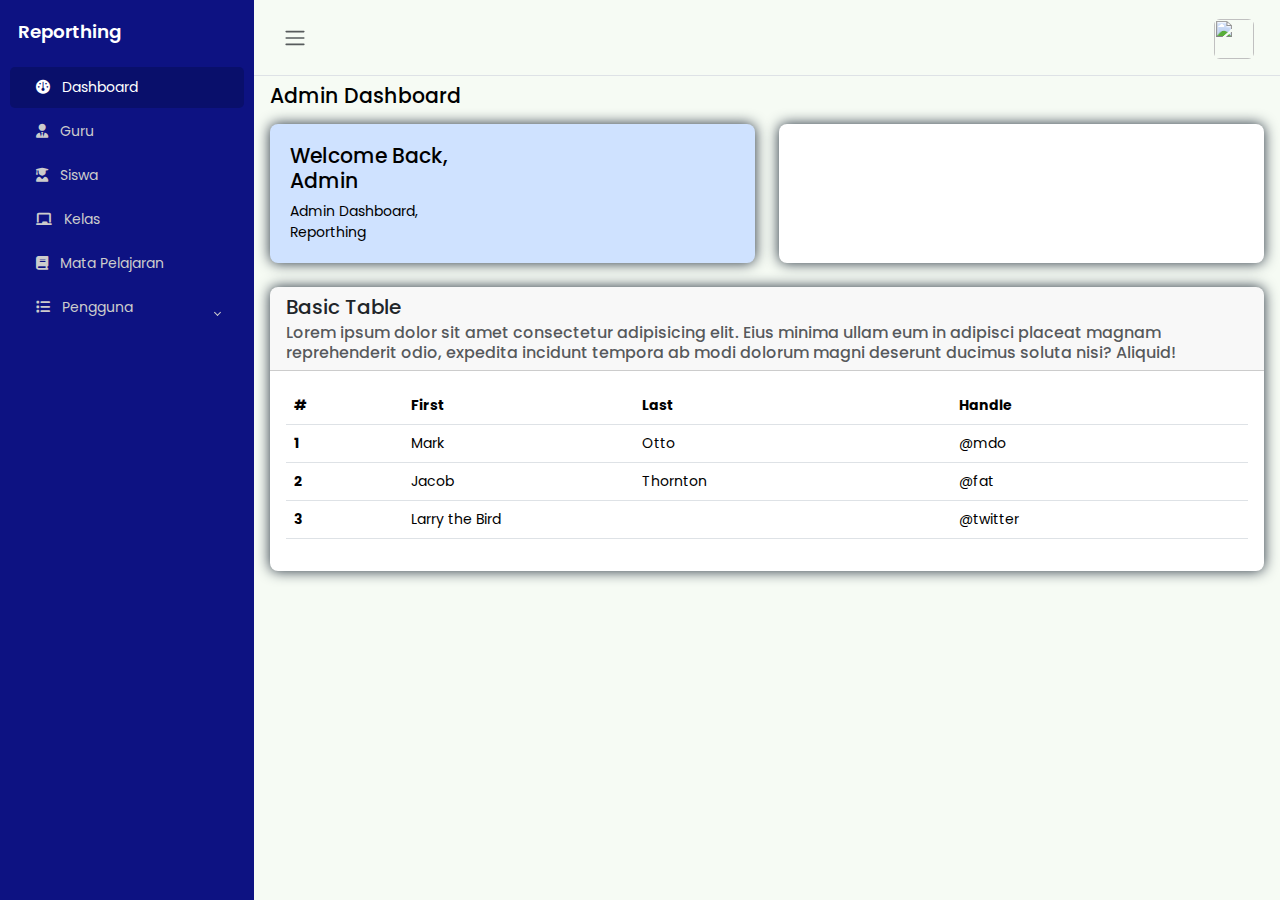
==== index.html @ 14fc1be5 "ganti desain, db, asset" ====
<!DOCTYPE html>
<html lang="en" data-bs-theme="light">

<head>
    <meta charset="UTF-8" />
    <meta http-equiv="X-UA-Compatible" content="IE=edge" />
    <meta name="viewport" content="width=device-width, initial-scale=1.0" />
    <title>GACOR KANG</title>
    <!-- Bootstrap -->
    <link href="../../asset/css/bootstrap.min.css" rel="stylesheet">
    <script src="../../asset/js/bootstrap.bundle.min.js"></script>
    <!-- Font Awesome -->
    <link rel="stylesheet" href="../../asset/fontawesome/css/all.min.css">   
    <title>Reporthing</title>
    <!-- <link rel="stylesheet" href="https://cdn.jsdelivr.net/npm/bootstrap@5.3.0-alpha2/dist/css/bootstrap.min.css" /> -->
    <!-- <script src="https://kit.fontawesome.com/ae360af17e.js" crossorigin="anonymous"></script> -->
    <link rel="stylesheet" href="../../asset/css/style.css" />
</head>

<body>
    <!-- ======== Main wrapper for dashboard =========== -->

    <div class="wrapper">
        <!-- =========== Sidebar for admin dashboard =========== -->

        <aside id="sidebar">
            <!-- ======== Content For Sidebar ========-->
            <div class="h-100">
                <div class="sidebar-logo">
                    <a href="#">Reporthing</a>
                </div>
                <ul class="sidebar-nav">
                    <li class="sidebar-item">
                        <a href="index.html" class="sidebar-link active">
                            <i class="fa-solid fa-gauge pe-2"></i>
                            Dashboard
                        </a>
                    </li>
                    <li class="sidebar-item">
                        <a href="php/guru/indexguru.php" class="sidebar-link">
                            <i class="fa-solid fa-user-tie pe-2"></i>
                            Guru
                        </a>
                    </li>
                    <li class="sidebar-item">
                        <a href="php/siswa/indexsiswa.php" class="sidebar-link">
                            <i class="fa-solid fa-user-graduate pe-2"></i>
                            Siswa
                        </a>
                    </li>
                    <li class="sidebar-item">
                        <a href="php/kelas/indexkelas.php" class="sidebar-link">
                            <i class="fa-solid fa-chalkboard pe-2"></i>
                            Kelas
                        </a>
                    </li>
                    <li class="sidebar-item">
                        <a href="php/mapel/indexmapel.php" class="sidebar-link">
                            <i class="fa-solid fa-book pe-2"></i>
                            Mata Pelajaran
                        </a>
                    </li>
                    <li class="sidebar-item">
                        <a href="#" class="sidebar-link collapsed" data-bs-target="#pages" data-bs-toggle="collapse"
                            aria-expanded="false">
                            <i class="fa-solid fa-list pe-2"></i>
                            Pengguna
                        </a>
                        <ul id="pages" class="sidebar-dropdown list-unstyled collapse" data-bs-parent="#sidebar">
                            <li class="sidebar-item">
                                <a href="php/pengguna/indexpenggunaguru.php" class="sidebar-link">
                                    <i class="fa-regular fa-circle pe-2"></i> Guru</a>
                            </li>
                            <li class="sidebar-item">
                                <a href="#" class="sidebar-link">
                                    <i class="fa-regular fa-circle pe-2"></i> Siswa</a>
                            </li>
                        </ul>
                    </li>
                </ul>
                <!-- ======= Navigation links for sidebar ======== -->
                <ul class="sidebar-nav"></ul>
            </div>
        </aside>
        <!-- ========= Main section of dashboard ======= -->
        <div class="main">
            <!-- ========= Main navbar section of dashboard ======= -->
            <nav class="navbar navbar-expand px-3 border-bottom">
                <button class="btn" id="sidebar-toggle" type="button">
                    <span class="navbar-toggler-icon"></span>
                </button>
                <div class="navbar-collapse navbar">
                    <ul class="navbar-nav">
                        <li class="nav-item dropdown">
                            <a href="#" data-bs-toggle="dropdown" class="nav-icon pe-md-0">
                                <img src="image/profile.jpg" class="avatar img-fluid rounded" alt="" />
                            </a>
                            <div class="dropdown-menu dropdown-menu-end">
                                <a href="#" class="dropdown-item">Profile</a>
                                <a href="#" class="dropdown-item">Setting</a>
                                <a href="#" class="dropdown-item">Logout</a>
                            </div>
                        </li>
                    </ul>
                </div>
            </nav>
            <!-- ========= Main content section of dashboard ======= -->
            <main class="content px-3 py-2">
                <div class="content-fluid">
                    <div class="mb-3">
                        <h4>Admin Dashboard</h4>
                    </div>
                    <div class="row">
                        <div class="col-12 col-md-6 d-flex">
                            <div class="card flex-fill border-0 illustration">
                                <div class="card-body p-0 d-flex flex-fill">
                                    <div class="row g-0 w-100">
                                        <div class="col-6">
                                            <div class="p-3 m-1">
                                                <h4>Welcome Back, Admin</h4>
                                                <p class="mb-0">Admin Dashboard, Reporthing</p>
                                            </div>
                                        </div>
                                        <div class="col-6 align-self-end text-end">
                                            <img src="image/customer-support.jpg" class="img-fluid illustration-img"
                                                alt="" />
                                        </div>
                                    </div>
                                </div>
                            </div>
                        </div>
                        <div class="col-12 col-md-6 d-flex">
                            <div class="card flex-fill border-0">
                                <div class="card-body py-4">
                                    <div class="d-flex align-items-start">
                                        <div class="flex-grow-1">
                                            <h4 class="mb-2"></h4>
                                        </div>
                                    </div>
                                </div>
                            </div>
                        </div>
                    </div>
                    <!-- Table Element -->
                    <div class="card border-0">
                        <div class="card-header">
                            <h5 class="card-tittle">Basic Table</h5>
                            <h6 class="card-subtitle text-muted">
                                Lorem ipsum dolor sit amet consectetur adipisicing elit. Eius
                                minima ullam eum in adipisci placeat magnam reprehenderit
                                odio, expedita incidunt tempora ab modi dolorum magni deserunt
                                ducimus soluta nisi? Aliquid!
                            </h6>
                        </div>
                        <div class="card-body">
                            <table class="table">
                                <thead>
                                    <tr>
                                        <th scope="col">#</th>
                                        <th scope="col">First</th>
                                        <th scope="col">Last</th>
                                        <th scope="col">Handle</th>
                                    </tr>
                                </thead>
                                <tbody>
                                    <tr>
                                        <th scope="row">1</th>
                                        <td>Mark</td>
                                        <td>Otto</td>
                                        <td>@mdo</td>
                                    </tr>
                                    <tr>
                                        <th scope="row">2</th>
                                        <td>Jacob</td>
                                        <td>Thornton</td>
                                        <td>@fat</td>
                                    </tr>
                                    <tr>
                                        <th scope="row">3</th>
                                        <td colspan="2">Larry the Bird</td>
                                        <td>@twitter</td>
                                    </tr>
                                </tbody>
                            </table>
                        </div>
                    </div>
                </div>
            </main>

            <!-- ========= light and dark mode toggle button ======= -->

            <!-- <a href="#" class="theme-toggle">
                <i class="fa-regular fa-moon"></i>
                <i class="fa-regular fa-sun"></i>
            </a> -->

            <!-- ========= footer section of dashboard ======= -->

            <!-- <footer class="footer">
                <div class="container-fluid">
                    <div class="row text-muted">
                        <div class="col-6 text-start">
                            <p class="mb-0">
                                <a href="#" class="text-muted">
                                    <strong>Reporthing</strong>
                                </a>
                            </p>
                        </div>
                    </div>
                </div>
            </footer> -->
        </div>
    </div>
    <script src="https://cdn.jsdelivr.net/npm/bootstrap@5.3.0-alpha2/dist/js/bootstrap.bundle.min.js"></script>
    <script src="asset/js/script.js"></script>
</body>

</html>
---- asset/css/style.css ----
@import url('https://fonts.googleapis.com/css2?family=Poppins&display=swap');

*,
::after,
::before {
    box-sizing: border-box;
}

body {
    font-family: 'Poppins', sans-serif;
    font-size: 0.875rem;
    opacity: 1;
    overflow-y: scroll;
    margin: 0;
}

a {
    cursor: pointer;
    text-decoration: none;
    font-family: 'Poppins', sans-serif;
}

li {
    list-style: none;
    padding-left: 10px;
    padding-right: 10px;
    margin-top: 3px;
}

h4 {
    font-family: 'Poppins', sans-serif;
    font-size: 1.275rem;
    color: var(--bs-emphasis-color);
}

/* Layout for admin dashboard skeleton */

.wrapper {
    align-items: stretch;
    display: flex;
    width: 100%;
}

#sidebar{
    max-width: 254px;
    min-width: 254px;
    background: #0D1282;
    transition: all 0.35s ease-in-out;
}

.main{
    display: flex;
    flex-direction: column;
    min-height: 100vh;
    min-width: 0;
    overflow: hidden;
    transition: all 0.35s ease-in-out;
    width: 100%;
    background: #F6FBF4;
}

/* Sidebar Elements Style */

.sidebar-logo{
    padding: 1.15rem;
}

.sidebar-logo a{
    color: #FFFFFF;
    font-size: 1.15rem;
    font-weight: 600;
}

.sidebar-nav{
    flex-grow: 1;
    list-style: none;
    margin-bottom: 0;
    padding-left: 0;
    margin-left: 0;
}

.sidebar-heade{
    color: #e9ecef;
    font-size: 75rem;
    padding: 1.5rem 1.5rem .375rem;
}

a.sidebar-link{
    padding: .625rem 1.625rem;
    color: #cccccc;
    position: relative;
    display: block;
    font-size: 0.875rem;
}

.sidebar-link[data-bs-toggle="collapse"]::after {
    border: solid;
    border-width: 0 .075rem .075rem 0;
    content: "";
    display: inline-block;
    padding: 2px;
    position: absolute;
    right: 1.5rem;
    top: 1.4rem;
    transform: rotate(-135deg);
    transition: all .2s ease-out;
}

.sidebar-link[data-bs-toggle="collapse"].collapsed::after {
    transform: rotate(45deg);
    transition: all .2s ease-out;
}

.sidebar-link:hover {
    background-color: #090F6B; /* Warna biru saat dihover */
    color: #FFFFFF; /* Warna teks putih saat dihover */
    border-radius: 5px;
}


.sidebar-link.active {
    background-color: #090F6B; /* Warna biru saat aktif */
    color: #FFFFFF; /* Warna teks putih saat aktif */
    border-radius: 5px;
}


.avatar {
    height: 40px;
    width: 40px;
}

.navbar-expand .navbar-nav{
    margin-left: auto;
}

.content {
    flex: 1;
    max-width: 100vw;
    width: 100vw;
}

@media (min-width:768px) {
    .content {
        max-width: auto;
        width: auto;
    }
}

.card {
    box-shadow: 0 0 .875rem 0 rgba(34, 46, 60, 05);
    margin-bottom: 24px;
    border-radius: 8px;
}

.illustration{
    background-color: var(--bs-primary-bg-subtle);
    color: var(--bs-emphasis-color);
    border-radius: 8px;
}

.illustration-img{
    max-width: 150px;
    width: 100%;
}

/* Sidebar Toggle */

#sidebar.collapsed {
    margin-left: -264px;
}

/* Footer and Nav */

@media (max-width:767.98px) {}

/* Theme Toggler */

.theme-toggle {
    position: fixed;
    top: 50%;
    transform: translateY(-65%);
    text-align: center;
    z-index: 10;
    right: 0;
    left: auto;
    border: none;
    background-color: var(--bs-body-color);
}

html[data-bs-theme="dark"] .theme-toggle .fa-sun,
html[data-bs-theme="light"] .theme-toggle .fa-moon {
    cursor: pointer;
    padding: 10px;
    display: block;
    font-size: 1.25rem;
    color: #FFF;
}

html[data-bs-theme="dark"] .theme-toggle .fa-moon {
    display: none;
}

html[data-bs-theme="light"] .theme-toggle .fa-sun {
    display: none;
}
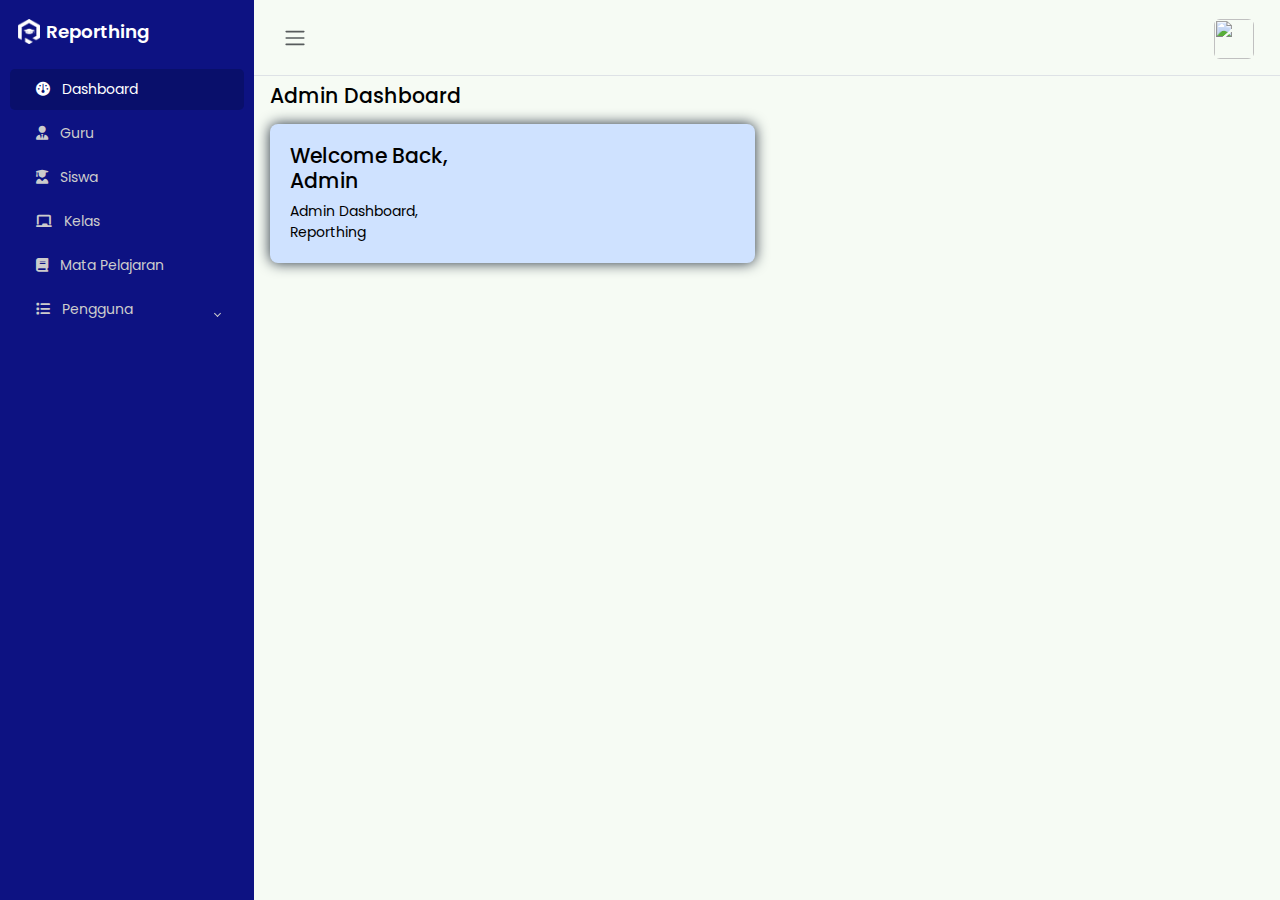
==== commit d31bfe64: "Add Login" ====
--- a/index.html
+++ b/index.html
@@ -7,14 +7,14 @@
     <meta name="viewport" content="width=device-width, initial-scale=1.0" />
     <title>GACOR KANG</title>
     <!-- Bootstrap -->
-    <link href="../../asset/css/bootstrap.min.css" rel="stylesheet">
-    <script src="../../asset/js/bootstrap.bundle.min.js"></script>
+    <link href="asset/css/bootstrap.min.css" rel="stylesheet">
+    <script src="asset/js/bootstrap.bundle.min.js"></script>
     <!-- Font Awesome -->
-    <link rel="stylesheet" href="../../asset/fontawesome/css/all.min.css">   
+    <link rel="stylesheet" href="asset/fontawesome/css/all.min.css">   
     <title>Reporthing</title>
     <!-- <link rel="stylesheet" href="https://cdn.jsdelivr.net/npm/bootstrap@5.3.0-alpha2/dist/css/bootstrap.min.css" /> -->
     <!-- <script src="https://kit.fontawesome.com/ae360af17e.js" crossorigin="anonymous"></script> -->
-    <link rel="stylesheet" href="../../asset/css/style.css" />
+    <link rel="stylesheet" href="asset/css/style.css" />
 </head>
 
 <body>
@@ -27,7 +27,8 @@
             <!-- ======== Content For Sidebar ========-->
             <div class="h-100">
                 <div class="sidebar-logo">
-                    <a href="#">Reporthing</a>
+                    <a href="#"><img src="img/logo_putih.png" alt="homepage" class="dark-logo"
+                        style="width: 10%; margin-right: 2px; margin-bottom: 3px;"/> Reporthing</a>
                 </div>
                 <ul class="sidebar-nav">
                     <li class="sidebar-item">
@@ -121,15 +122,15 @@
                                                 <p class="mb-0">Admin Dashboard, Reporthing</p>
                                             </div>
                                         </div>
-                                        <div class="col-6 align-self-end text-end">
+                                        <!-- <div class="col-6 align-self-end text-end">
                                             <img src="image/customer-support.jpg" class="img-fluid illustration-img"
                                                 alt="" />
-                                        </div>
+                                        </div> -->
                                     </div>
                                 </div>
                             </div>
                         </div>
-                        <div class="col-12 col-md-6 d-flex">
+                        <!-- <div class="col-12 col-md-6 d-flex">
                             <div class="card flex-fill border-0">
                                 <div class="card-body py-4">
                                     <div class="d-flex align-items-start">
@@ -139,10 +140,11 @@
                                     </div>
                                 </div>
                             </div>
-                        </div>
+                        </div> -->
+                        
                     </div>
                     <!-- Table Element -->
-                    <div class="card border-0">
+                    <!-- <div class="card border-0">
                         <div class="card-header">
                             <h5 class="card-tittle">Basic Table</h5>
                             <h6 class="card-subtitle text-muted">
@@ -183,7 +185,7 @@
                                 </tbody>
                             </table>
                         </div>
-                    </div>
+                    </div> -->
                 </div>
             </main>
 
@@ -211,7 +213,7 @@
             </footer> -->
         </div>
     </div>
-    <script src="https://cdn.jsdelivr.net/npm/bootstrap@5.3.0-alpha2/dist/js/bootstrap.bundle.min.js"></script>
+    <!-- <script src="https://cdn.jsdelivr.net/npm/bootstrap@5.3.0-alpha2/dist/js/bootstrap.bundle.min.js"></script> -->
     <script src="asset/js/script.js"></script>
 </body>
 
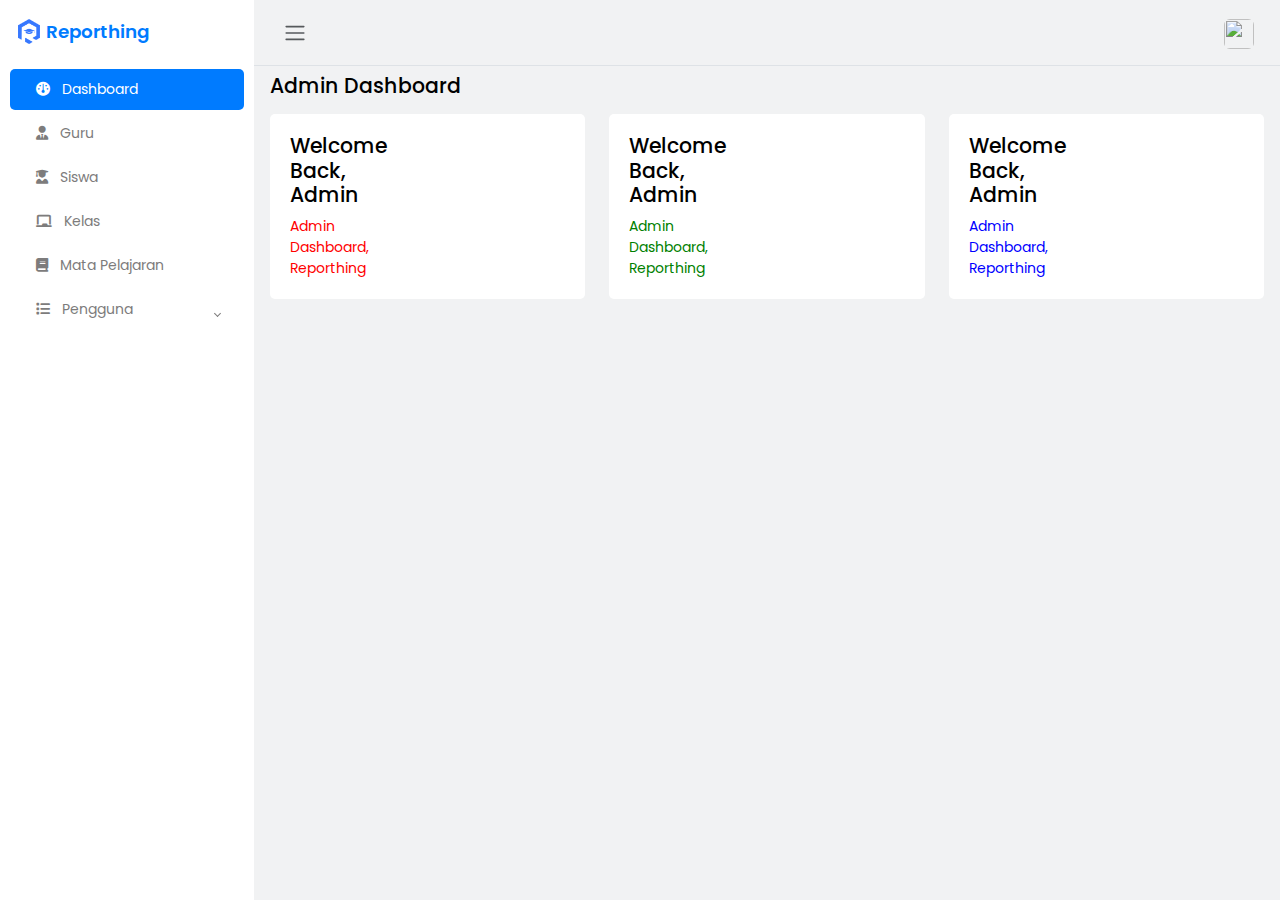
==== commit a8910f01: "Modif Warna" ====
--- a/index.html
+++ b/index.html
@@ -27,7 +27,7 @@
             <!-- ======== Content For Sidebar ========-->
             <div class="h-100">
                 <div class="sidebar-logo">
-                    <a href="#"><img src="img/logo_putih.png" alt="homepage" class="dark-logo"
+                    <a href="#"><img src="img/logo_biru_muda2.png" alt="homepage" class="dark-logo"
                         style="width: 10%; margin-right: 2px; margin-bottom: 3px;"/> Reporthing</a>
                 </div>
                 <ul class="sidebar-nav">
@@ -112,8 +112,44 @@
                         <h4>Admin Dashboard</h4>
                     </div>
                     <div class="row">
-                        <div class="col-12 col-md-6 d-flex">
+                        <div class="col-12 col-md-4 d-flex">
                             <div class="card flex-fill border-0 illustration">
+                                <div class="card-body p-0 d-flex flex-fill">
+                                    <div class="row g-0 w-100">
+                                        <div class="col-6">
+                                            <div class="p-3 m-1">
+                                                <h4>Welcome Back, Admin</h4>
+                                                <p class="mb-0">Admin Dashboard, Reporthing</p>
+                                            </div>
+                                        </div>
+                                        <!-- <div class="col-6 align-self-end text-end">
+                                            <img src="image/customer-support.jpg" class="img-fluid illustration-img"
+                                                alt="" />
+                                        </div> -->
+                                    </div>
+                                </div>
+                            </div>
+                        </div>
+                        <div class="col-12 col-md-4 d-flex">
+                            <div class="card flex-fill border-0 illustration1">
+                                <div class="card-body p-0 d-flex flex-fill">
+                                    <div class="row g-0 w-100">
+                                        <div class="col-6">
+                                            <div class="p-3 m-1">
+                                                <h4>Welcome Back, Admin</h4>
+                                                <p class="mb-0">Admin Dashboard, Reporthing</p>
+                                            </div>
+                                        </div>
+                                        <!-- <div class="col-6 align-self-end text-end">
+                                            <img src="image/customer-support.jpg" class="img-fluid illustration-img"
+                                                alt="" />
+                                        </div> -->
+                                    </div>
+                                </div>
+                            </div>
+                        </div>
+                        <div class="col-12 col-md-4 d-flex">
+                            <div class="card flex-fill border-0 illustration2">
                                 <div class="card-body p-0 d-flex flex-fill">
                                     <div class="row g-0 w-100">
                                         <div class="col-6">
--- a/asset/css/style.css
+++ b/asset/css/style.css
@@ -44,7 +44,7 @@
 #sidebar{
     max-width: 254px;
     min-width: 254px;
-    background: #0D1282;
+    background: #FFFFFF;
     transition: all 0.35s ease-in-out;
 }
 
@@ -56,7 +56,7 @@
     overflow: hidden;
     transition: all 0.35s ease-in-out;
     width: 100%;
-    background: #F6FBF4;
+    background: #F1f2f3;
 }
 
 /* Sidebar Elements Style */
@@ -66,7 +66,7 @@
 }
 
 .sidebar-logo a{
-    color: #FFFFFF;
+    color: #007BFF;
     font-size: 1.15rem;
     font-weight: 600;
 }
@@ -79,7 +79,7 @@
     margin-left: 0;
 }
 
-.sidebar-heade{
+.sidebar-header{
     color: #e9ecef;
     font-size: 75rem;
     padding: 1.5rem 1.5rem .375rem;
@@ -87,7 +87,7 @@
 
 a.sidebar-link{
     padding: .625rem 1.625rem;
-    color: #cccccc;
+    color: #7D7C7C;
     position: relative;
     display: block;
     font-size: 0.875rem;
@@ -112,22 +112,23 @@
 }
 
 .sidebar-link:hover {
-    background-color: #090F6B; /* Warna biru saat dihover */
-    color: #FFFFFF; /* Warna teks putih saat dihover */
-    border-radius: 5px;
+    background-color: #007BFF; /* Warna biru saat dihover */
+    color: #FFF; /* Warna teks putih saat dihover */
+    border-radius: 5px;
+    transition: background-color 0.3s ease;
 }
 
 
 .sidebar-link.active {
-    background-color: #090F6B; /* Warna biru saat aktif */
-    color: #FFFFFF; /* Warna teks putih saat aktif */
+    background-color: #007BFF; /* Warna biru saat aktif */
+    color: #FFF; /* Warna teks putih saat aktif */
     border-radius: 5px;
 }
 
 
 .avatar {
-    height: 40px;
-    width: 40px;
+    height: 30px;
+    width: 30px;
 }
 
 .navbar-expand .navbar-nav{
@@ -148,15 +149,27 @@
 }
 
 .card {
-    box-shadow: 0 0 .875rem 0 rgba(34, 46, 60, 05);
+    /* box-shadow: 0 0 .875rem 0 rgba(34, 46, 60, 05); */
     margin-bottom: 24px;
-    border-radius: 8px;
+    border-radius: 5px;
 }
 
 .illustration{
-    background-color: var(--bs-primary-bg-subtle);
-    color: var(--bs-emphasis-color);
-    border-radius: 8px;
+    background-color: #fff;
+    color: red;
+    border-radius: 5px;
+}
+
+.illustration1{
+    background-color: #fff;
+    color: green;
+    border-radius: 5px;
+}
+
+.illustration2{
+    background-color: #fff;
+    color: blue;
+    border-radius: 5px;
 }
 
 .illustration-img{
@@ -203,4 +216,9 @@
 
 html[data-bs-theme="light"] .theme-toggle .fa-sun {
     display: none;
-}+}
+
+.custom-header th {
+    background-color: #fff; /* Ganti dengan warna yang diinginkan */
+    color: #000000; /* Warna teks */
+}
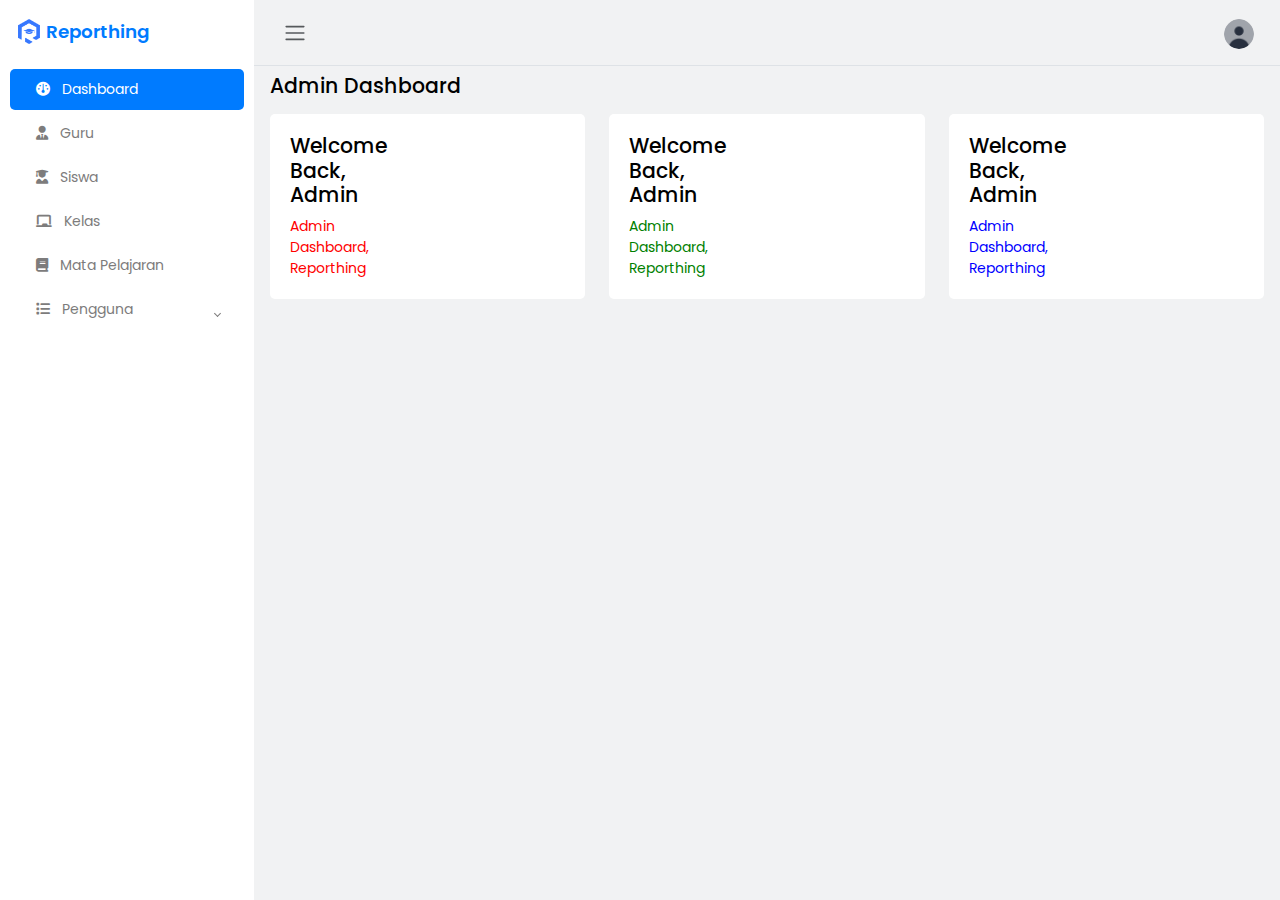
==== commit e5dd446c: "Edit Tampilan Profile" ====
--- a/index.html
+++ b/index.html
@@ -69,15 +69,16 @@
                         </a>
                         <ul id="pages" class="sidebar-dropdown list-unstyled collapse" data-bs-parent="#sidebar">
                             <li class="sidebar-item">
-                                <a href="php/pengguna/indexpenggunaguru.php" class="sidebar-link">
+                                <a href="php/pengguna/guru/indexpenggunaguru.php" class="sidebar-link">
                                     <i class="fa-regular fa-circle pe-2"></i> Guru</a>
                             </li>
                             <li class="sidebar-item">
-                                <a href="#" class="sidebar-link">
+                                <a href="php/pengguna/siswa/indexpenggunasiswa.php" class="sidebar-link">
                                     <i class="fa-regular fa-circle pe-2"></i> Siswa</a>
                             </li>
                         </ul>
                     </li>
+
                 </ul>
                 <!-- ======= Navigation links for sidebar ======== -->
                 <ul class="sidebar-nav"></ul>
@@ -94,12 +95,12 @@
                     <ul class="navbar-nav">
                         <li class="nav-item dropdown">
                             <a href="#" data-bs-toggle="dropdown" class="nav-icon pe-md-0">
-                                <img src="image/profile.jpg" class="avatar img-fluid rounded" alt="" />
+                                <img src="img/profile.png" class="avatar img-fluid rounded-circle" alt="" />
                             </a>
                             <div class="dropdown-menu dropdown-menu-end">
                                 <a href="#" class="dropdown-item">Profile</a>
-                                <a href="#" class="dropdown-item">Setting</a>
-                                <a href="#" class="dropdown-item">Logout</a>
+                                <a href="" class="dropdown-item">Setting</a>
+                                <a href="../php/login/indexlogin.php" class="dropdown-item">Logout</a>
                             </div>
                         </li>
                     </ul>
